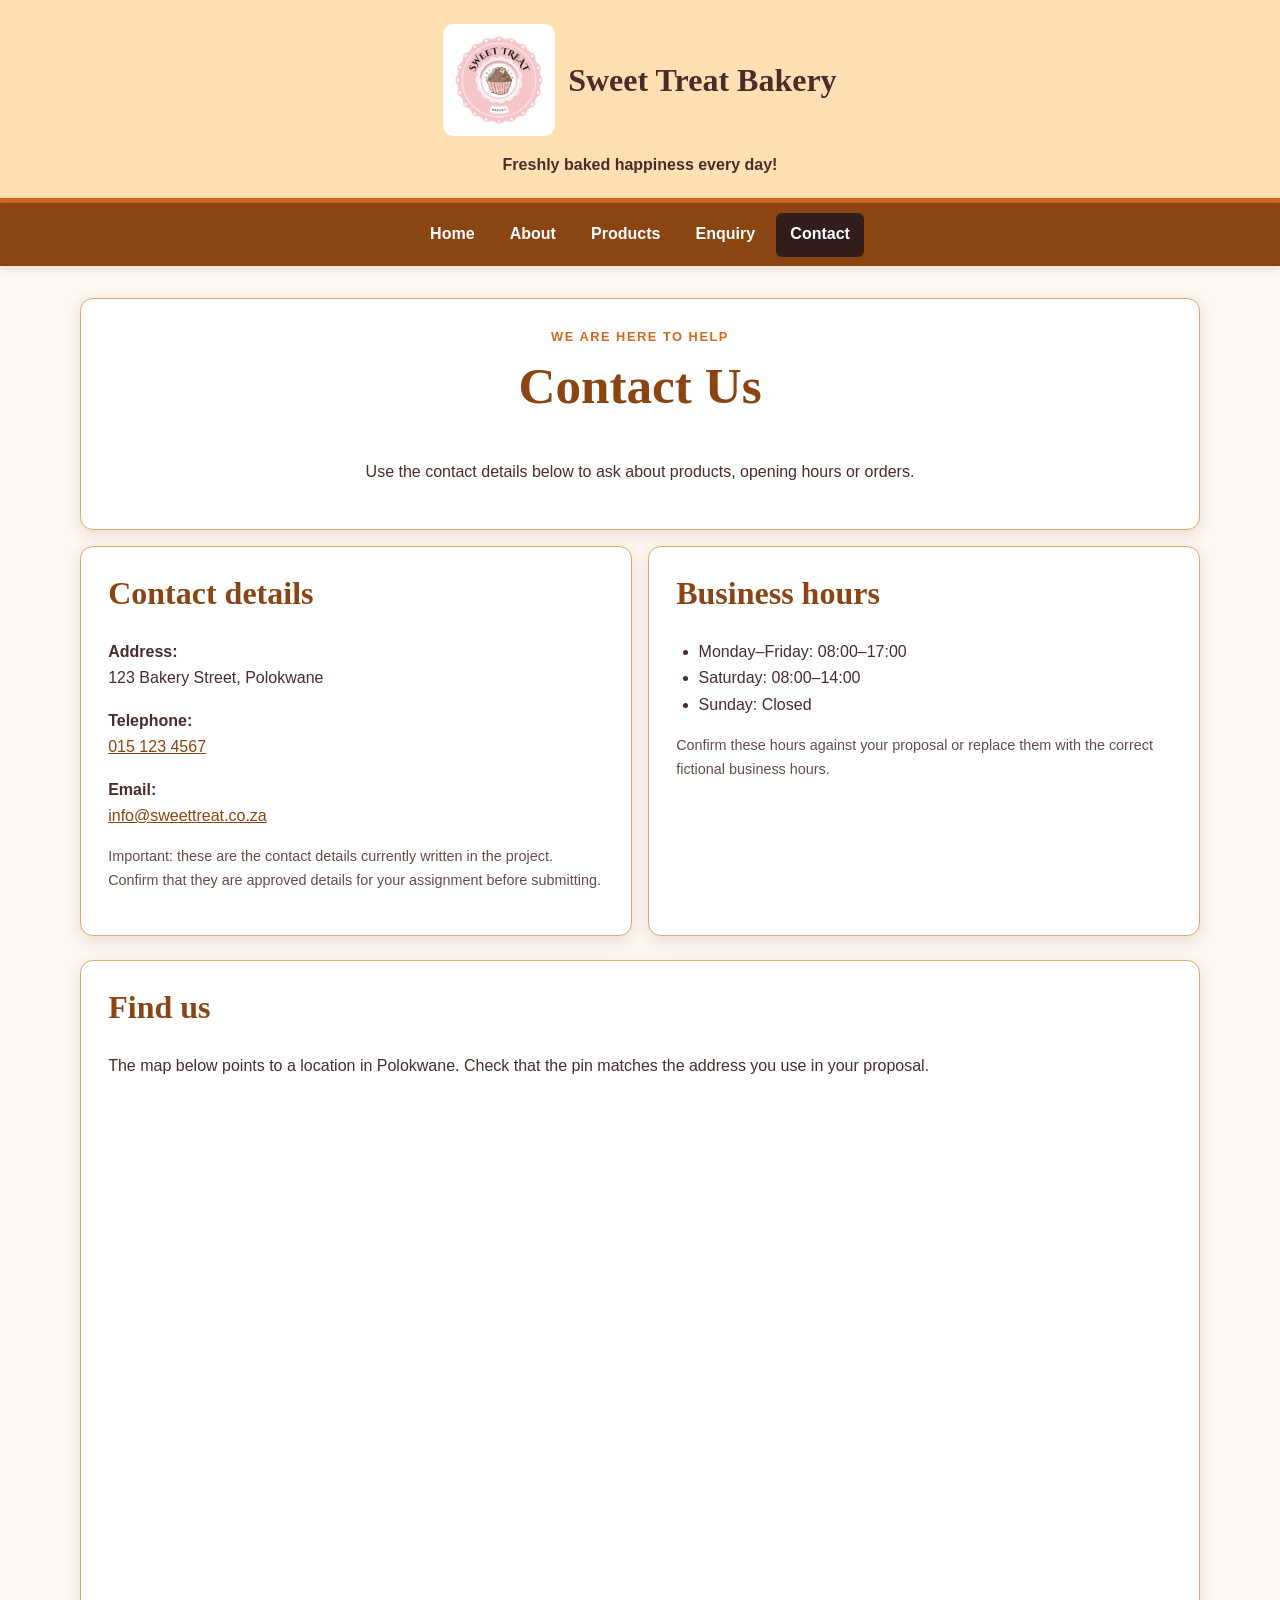
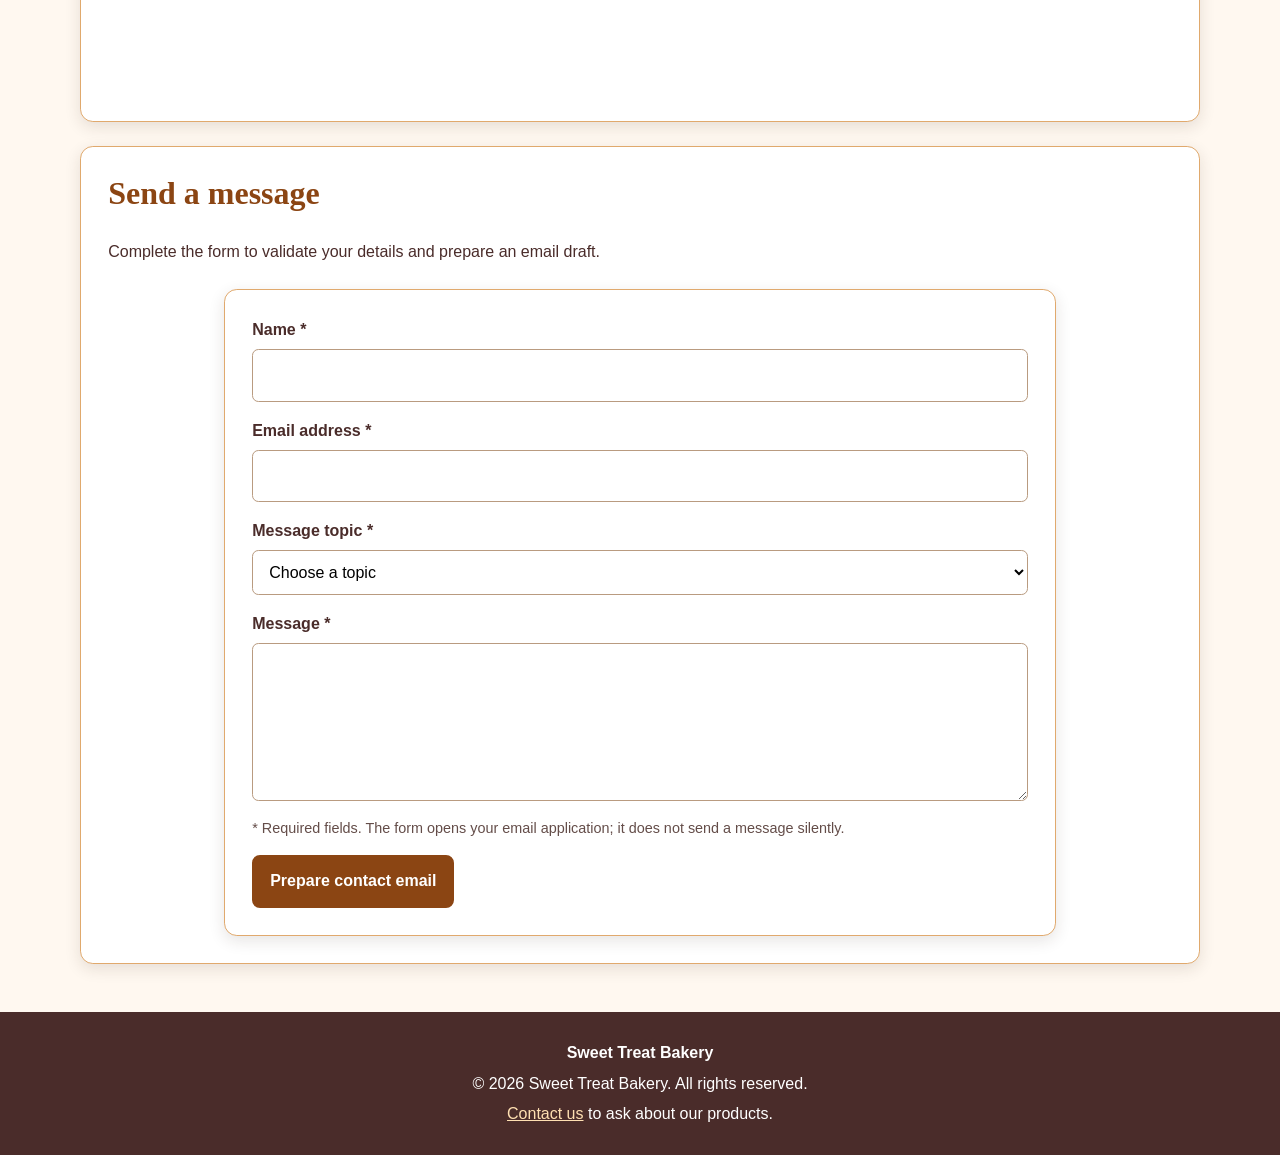
==== SweetTreatBakery/contact.html @ 924592d8 "first commit" ====
<!DOCTYPE html>
<html lang="en">
<head>
  <meta charset="UTF-8">
  <meta name="viewport" content="width=device-width, initial-scale=1.0">
  <meta name="description" content="Contact Sweet Treat Bakery by telephone or email, check the location map and prepare a message.">
  <meta name="robots" content="index, follow">
  <meta name="keywords" content="Sweet Treat Bakery contact, bakery contact details, Polokwane bakery, bakery opening hours">
  <title>Sweet Treat Bakery | Contact</title>
  <link rel="stylesheet" href="css/style.css">
  
  <script src="js/script.js" defer></script>
</head>
<body>
  <a class="skip-link" href="#main-content">Skip to main content</a>
  <header class="site-header">
    <a class="brand" href="index.html" aria-label="Sweet Treat Bakery home">
      <img src="images/logo.png" alt="Sweet Treat Bakery logo" width="120" height="120">
      <span>Sweet Treat Bakery</span>
    </a>
    <p class="tagline">Freshly baked happiness every day!</p>
  </header>
  <nav class="site-nav" aria-label="Main navigation">
    <ul>
      <li><a href="index.html" >Home</a></li>
      <li><a href="about.html" >About</a></li>
      <li><a href="services.html" >Products</a></li>
      <li><a href="enquiry.html" >Enquiry</a></li>
      <li><a href="contact.html" aria-current="page">Contact</a></li>
    </ul>
  </nav>
  <main id="main-content">
    <section class="page-intro"><p class="eyebrow">We are here to help</p><h1>Contact Us</h1><p>Use the contact details below to ask about products, opening hours or orders.</p></section>
    <div class="two-column">
      <section class="content-section"><h2>Contact details</h2><p><strong>Address:</strong><br>123 Bakery Street, Polokwane</p><p><strong>Telephone:</strong><br><a href="tel:+27151234567">015 123 4567</a></p><p><strong>Email:</strong><br><a href="mailto:info@sweettreat.co.za">info@sweettreat.co.za</a></p><p class="small-note">Important: these are the contact details currently written in the project. Confirm that they are approved details for your assignment before submitting.</p></section>
      <section class="content-section"><h2>Business hours</h2><ul><li>Monday–Friday: 08:00–17:00</li><li>Saturday: 08:00–14:00</li><li>Sunday: Closed</li></ul><p class="small-note">Confirm these hours against your proposal or replace them with the correct fictional business hours.</p></section>
    </div>
    <section class="content-section"><h2>Find us</h2><p>The map below points to a location in Polokwane. Check that the pin matches the address you use in your proposal.</p><div class="map-frame"><iframe title="Map showing the selected Polokwane location" src="https://www.google.com/maps?q=Polokwane%20Limpopo%20South%20Africa&output=embed" loading="lazy" referrerpolicy="strict-origin-when-cross-origin" allowfullscreen></iframe></div></section>
    <section class="content-section"><h2>Send a message</h2><p>Complete the form to validate your details and prepare an email draft.</p>
      <form class="form-card" id="contact-form" data-mailto="info@sweettreat.co.za" novalidate>
        <div id="contact-feedback" class="form-feedback" role="status" aria-live="polite"></div>
        <div class="form-field"><label for="contactname">Name *</label><input type="text" id="contactname" name="contactname" autocomplete="name" required minlength="2"></div>
        <div class="form-field"><label for="contactemail">Email address *</label><input type="email" id="contactemail" name="contactemail" autocomplete="email" required></div>
        <div class="form-field"><label for="contactsubject">Message topic *</label><select id="contactsubject" name="contactsubject" required><option value="">Choose a topic</option><option>Product question</option><option>Order enquiry</option><option>Opening hours</option><option>Other</option></select></div>
        <div class="form-field"><label for="contactmessage">Message *</label><textarea id="contactmessage" name="contactmessage" rows="5" required minlength="10"></textarea></div>
        <p class="small-note">* Required fields. The form opens your email application; it does not send a message silently.</p>
        <button type="submit">Prepare contact email</button>
      </form>
    </section>
  </main>
  <footer class="site-footer">
    <p><strong>Sweet Treat Bakery</strong></p>
    <p>&copy; 2026 Sweet Treat Bakery. All rights reserved.</p>
    <p><a href="contact.html">Contact us</a> to ask about our products.</p>
  </footer>
</body>
</html>
---- SweetTreatBakery/css/style.css ----
/* Sweet Treat Bakery: shared responsive stylesheet. */
:root{--brown:#4a2c2a;--brown-dark:#321d1b;--caramel:#8b4513;--orange:#d2691e;--cream:#fff8f0;--peach:#ffe0b2;--border:#e0a96d;--white:#fff;--shadow:0 0.3rem 1rem rgba(50,29,27,.12);--content:70rem}
*{box-sizing:border-box}html{scroll-behavior:smooth}body{margin:0;font-family:Arial,Helvetica,sans-serif;font-size:1rem;line-height:1.65;color:var(--brown);background:var(--cream)}img{display:block;max-width:100%;height:auto;border-radius:.65rem}a{color:var(--caramel)}a:hover{color:var(--orange)}a:focus-visible,button:focus-visible,input:focus-visible,select:focus-visible,textarea:focus-visible{outline:3px solid #1672c4;outline-offset:3px}h1,h2,h3{font-family:Georgia,'Times New Roman',serif;line-height:1.2;color:var(--caramel);margin-top:0}h1{font-size:clamp(2rem,4vw,3.2rem)}h2{font-size:clamp(1.45rem,2.5vw,2rem)}h3{font-size:1.2rem}p{margin-top:0}ul,ol{padding-left:1.4rem}.skip-link{position:absolute;top:-5rem;left:1rem;background:white;padding:.7rem;z-index:100}.skip-link:focus{top:1rem}.site-header{text-align:center;background:var(--peach);padding:1.5rem 1rem 1.2rem;border-bottom:.35rem solid var(--orange)}.brand{display:inline-flex;align-items:center;justify-content:center;gap:.8rem;text-decoration:none;color:var(--brown);font-family:Georgia,serif;font-size:clamp(1.35rem,3vw,2rem);font-weight:bold}.brand img{width:clamp(4.5rem,10vw,7rem);aspect-ratio:1;object-fit:contain}.tagline{margin:.5rem 0 0;font-weight:bold}.site-nav{position:sticky;top:0;z-index:20;background:var(--caramel);padding:.6rem 1rem;box-shadow:0 .15rem .5rem rgba(0,0,0,.12)}.site-nav ul{list-style:none;display:flex;flex-wrap:wrap;justify-content:center;align-items:center;gap:.4rem;margin:0;padding:0}.site-nav a{display:block;color:white;text-decoration:none;font-weight:bold;padding:.55rem .9rem;border-radius:.4rem;transition:background-color .2s ease,transform .2s ease}.site-nav a:hover,.site-nav a:focus-visible{background:var(--orange);color:white}.site-nav a:active{transform:scale(.97)}.site-nav a[aria-current=page]{background:var(--brown-dark)}main{max-width:var(--content);width:calc(100% - 2rem);margin:2rem auto 3rem}.hero{display:grid;grid-template-columns:1.05fr .95fr;align-items:center;gap:2rem;background:#fff;padding:clamp(1.2rem,3vw,2.5rem);border:1px solid var(--border);border-radius:1rem;box-shadow:var(--shadow)}.hero-copy p{max-width:38rem}.hero-image{width:100%;max-height:28rem;object-fit:cover}.eyebrow{text-transform:uppercase;letter-spacing:.12em;font-size:.8rem;font-weight:bold;color:var(--orange);margin-bottom:.5rem}.button-row{display:flex;flex-wrap:wrap;gap:.75rem;margin-top:1.4rem}.button-link,button{display:inline-block;border:2px solid var(--caramel);border-radius:.5rem;background:var(--caramel);color:white;padding:.7rem 1rem;font:inherit;font-weight:bold;text-decoration:none;cursor:pointer;transition:background-color .2s ease,color .2s ease,transform .2s ease}.button-link:hover,button:hover{background:var(--orange);border-color:var(--orange);color:white}.button-link:active,button:active{transform:scale(.98)}.button-outline{background:transparent;color:var(--caramel)}.button-outline:hover{color:white}.content-section,.page-intro,.product-tools,.form-card{margin-top:1.5rem;background:white;padding:clamp(1rem,2.5vw,1.7rem);border:1px solid var(--border);border-radius:.8rem;box-shadow:var(--shadow)}.page-intro{text-align:center}.page-intro>p{max-width:48rem;margin-left:auto;margin-right:auto}.intro-image{max-height:23rem;width:100%;object-fit:cover;margin:1rem auto 0}.feature-grid,.product-grid{display:grid;grid-template-columns:repeat(3,minmax(0,1fr));gap:1.2rem;margin-top:1rem}.feature-card,.product-card{overflow:hidden;border:1px solid var(--border);border-radius:.8rem;background:#fff;box-shadow:var(--shadow);transition:transform .2s ease,box-shadow .2s ease}.feature-card:hover,.product-card:hover{transform:translateY(-3px);box-shadow:0 .6rem 1.2rem rgba(50,29,27,.17)}.feature-card>img{width:100%;aspect-ratio:4/3;object-fit:cover;border-radius:0}.feature-card h3,.feature-card p{margin-left:1rem;margin-right:1rem}.feature-card h3{margin-top:1rem}.center-text{text-align:center;margin-top:1.3rem}.text-link{font-weight:bold}.steps-list li{margin:.5rem 0}.two-column{display:grid;grid-template-columns:repeat(2,minmax(0,1fr));gap:1rem}.two-column .content-section{margin-top:1rem}.product-tools{display:grid;grid-template-columns:1fr 1fr;gap:.5rem 1rem;align-items:center}.product-tools label{font-weight:bold}.product-tools input,.product-tools select{width:100%}.status-message{grid-column:1/-1;margin:.3rem 0 0}.product-card{display:flex;flex-direction:column}.image-button{border:0;padding:0;border-radius:0;background:transparent;width:100%;line-height:0}.image-button:hover{background:transparent;opacity:.92}.image-button img{width:100%;aspect-ratio:4/3;object-fit:cover;border-radius:0}.card-copy{padding:1rem;display:flex;flex-direction:column;align-items:flex-start;flex:1}.card-copy h2{margin-bottom:.5rem}.card-copy .text-link{margin-top:auto}.notice{padding:1rem;background:#fff1d8;border-left:.35rem solid var(--orange);border-radius:.4rem}.lightbox{position:fixed;inset:0;z-index:100;background:rgba(20,12,10,.92);display:flex;flex-direction:column;align-items:center;justify-content:center;padding:2rem}.lightbox[hidden]{display:none}.lightbox img{max-width:min(90vw,65rem);max-height:78vh;object-fit:contain}.lightbox p{color:white;margin-top:.8rem}.lightbox-close{position:absolute;right:1rem;top:1rem;font-size:2rem;line-height:1;padding:.35rem .8rem}.form-card{max-width:52rem;margin-left:auto;margin-right:auto}.form-card fieldset{border:1px solid #e7c7a1;border-radius:.6rem;padding:1rem;margin:0 0 1rem}.form-card legend{padding:0 .4rem;font-family:Georgia,serif;font-weight:bold;color:var(--caramel)}.form-field{display:flex;flex-direction:column;gap:.35rem;margin-bottom:1rem}.form-field label,.field-label{font-weight:bold}.form-field input,.form-field select,.form-field textarea,.product-tools input,.product-tools select{width:100%;padding:.75rem;border:1px solid #b99b80;border-radius:.4rem;font:inherit;background:#fff}.form-field textarea{resize:vertical}.form-field input:focus,.form-field select:focus,.form-field textarea:focus{border-color:var(--caramel)}.choice-row{display:flex;flex-wrap:wrap;gap:1rem}.choice-row label{display:inline-flex;align-items:center;gap:.4rem;font-weight:normal}.choice-row input{width:auto;accent-color:var(--caramel)}.small-note{font-size:.9rem;color:#644d49}.form-feedback{margin-bottom:.8rem;font-weight:bold}.form-feedback:empty{display:none}.form-feedback.error{padding:.8rem;background:#fff0f0;border-left:4px solid #b00020;color:#8a0018}.form-feedback.success{padding:.8rem;background:#edf8ec;border-left:4px solid #287a2b;color:#205b23}.map-frame{position:relative;width:100%;aspect-ratio:16/9;min-height:18rem}.map-frame iframe{position:absolute;inset:0;width:100%;height:100%;border:0;border-radius:.6rem}.site-footer{text-align:center;background:var(--brown);color:white;padding:1.5rem 1rem}.site-footer p{margin:.25rem}.site-footer a{color:#ffe0b2}.site-footer a:hover{color:white}@media(max-width:850px){.hero{grid-template-columns:1fr}.hero-image{max-height:22rem}.feature-grid,.product-grid{grid-template-columns:repeat(2,minmax(0,1fr))}.site-nav{position:static}}@media(max-width:600px){body{font-size:.97rem}.site-header{padding:1rem .7rem}.brand{flex-direction:column;gap:.3rem}.site-nav ul{display:grid;grid-template-columns:repeat(2,minmax(0,1fr));gap:.35rem}.site-nav li:last-child{grid-column:1/-1}.site-nav a{text-align:center;padding:.65rem .35rem}.feature-grid,.product-grid,.two-column{grid-template-columns:1fr}.product-tools{grid-template-columns:1fr}.status-message{grid-column:auto}main{width:calc(100% - 1rem);margin:1rem auto 2rem}.hero{padding:1rem;gap:1rem}.button-row{flex-direction:column}.button-link,button{width:100%;text-align:center}.map-frame{min-height:15rem}.form-card fieldset{padding:.7rem}.lightbox{padding:1rem}}
@media(prefers-reduced-motion:reduce){html{scroll-behavior:auto}*,*::before,*::after{transition:none!important;animation:none!important}}
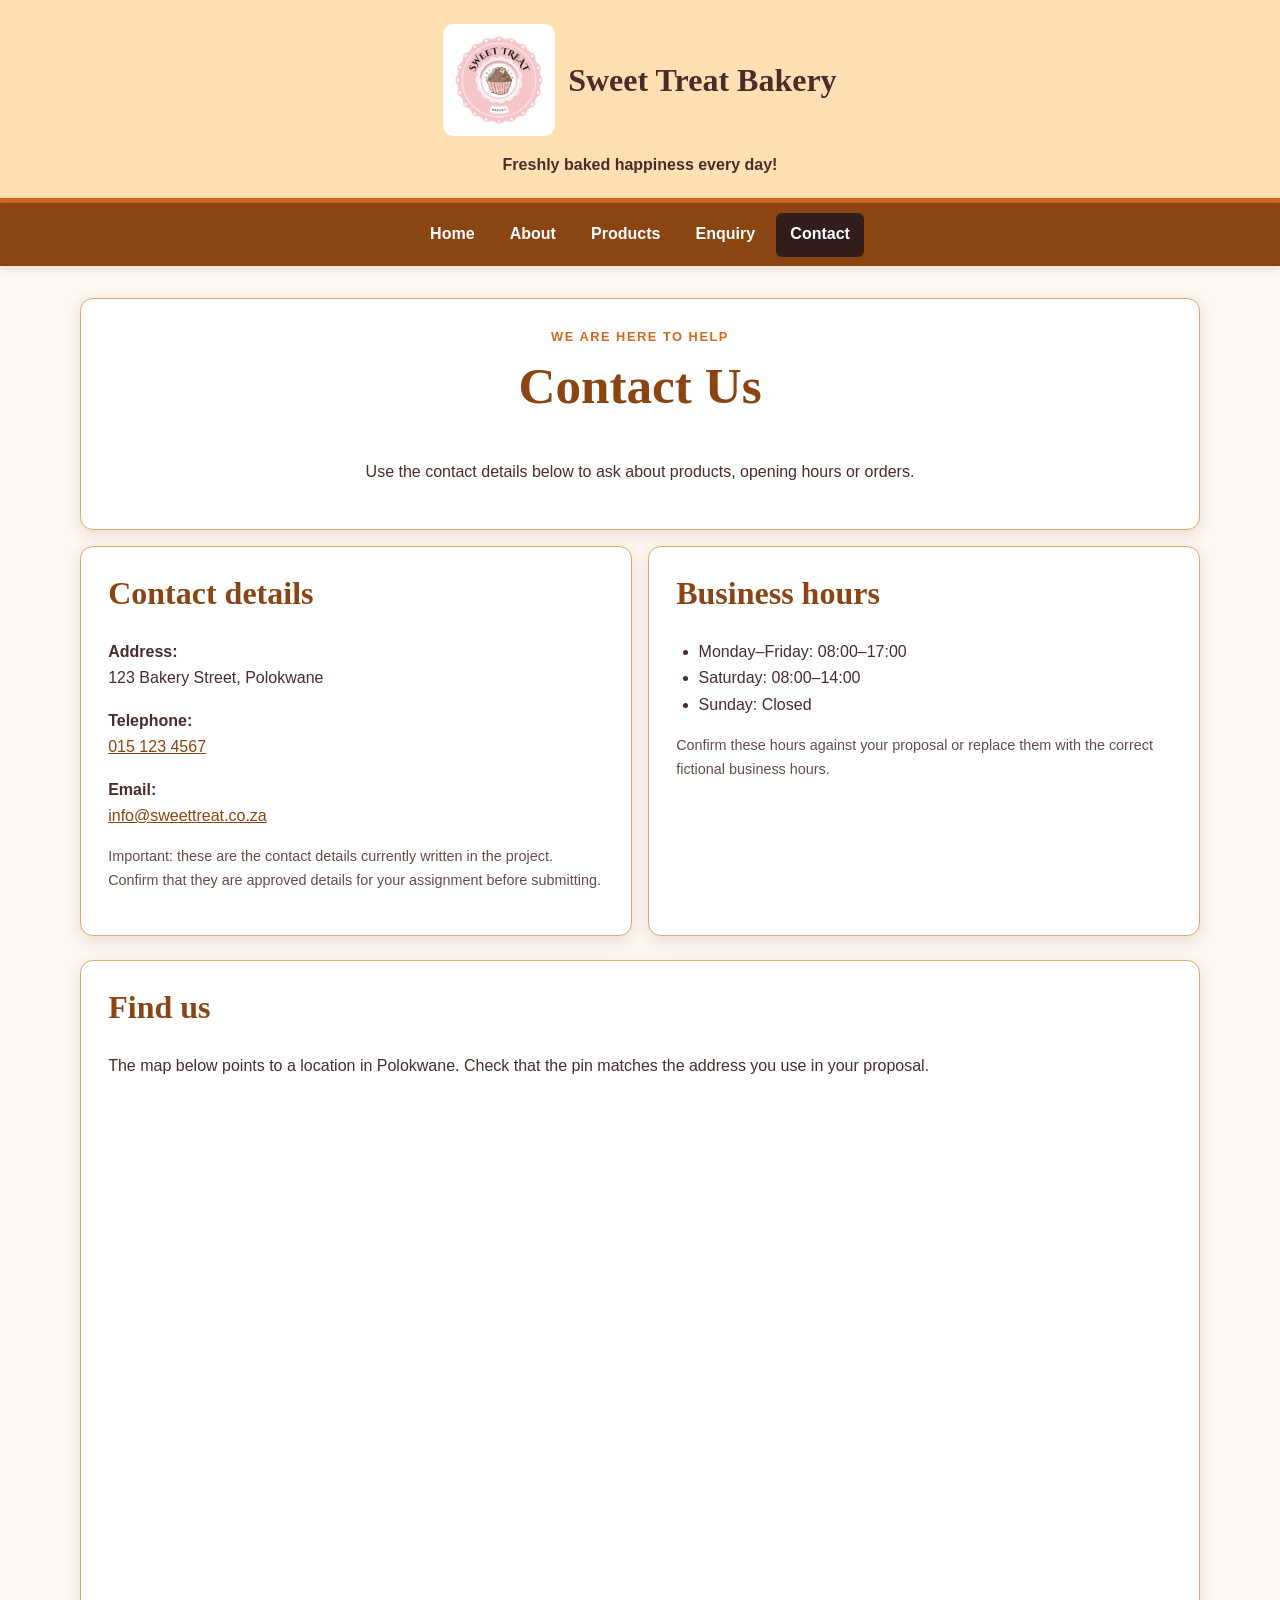
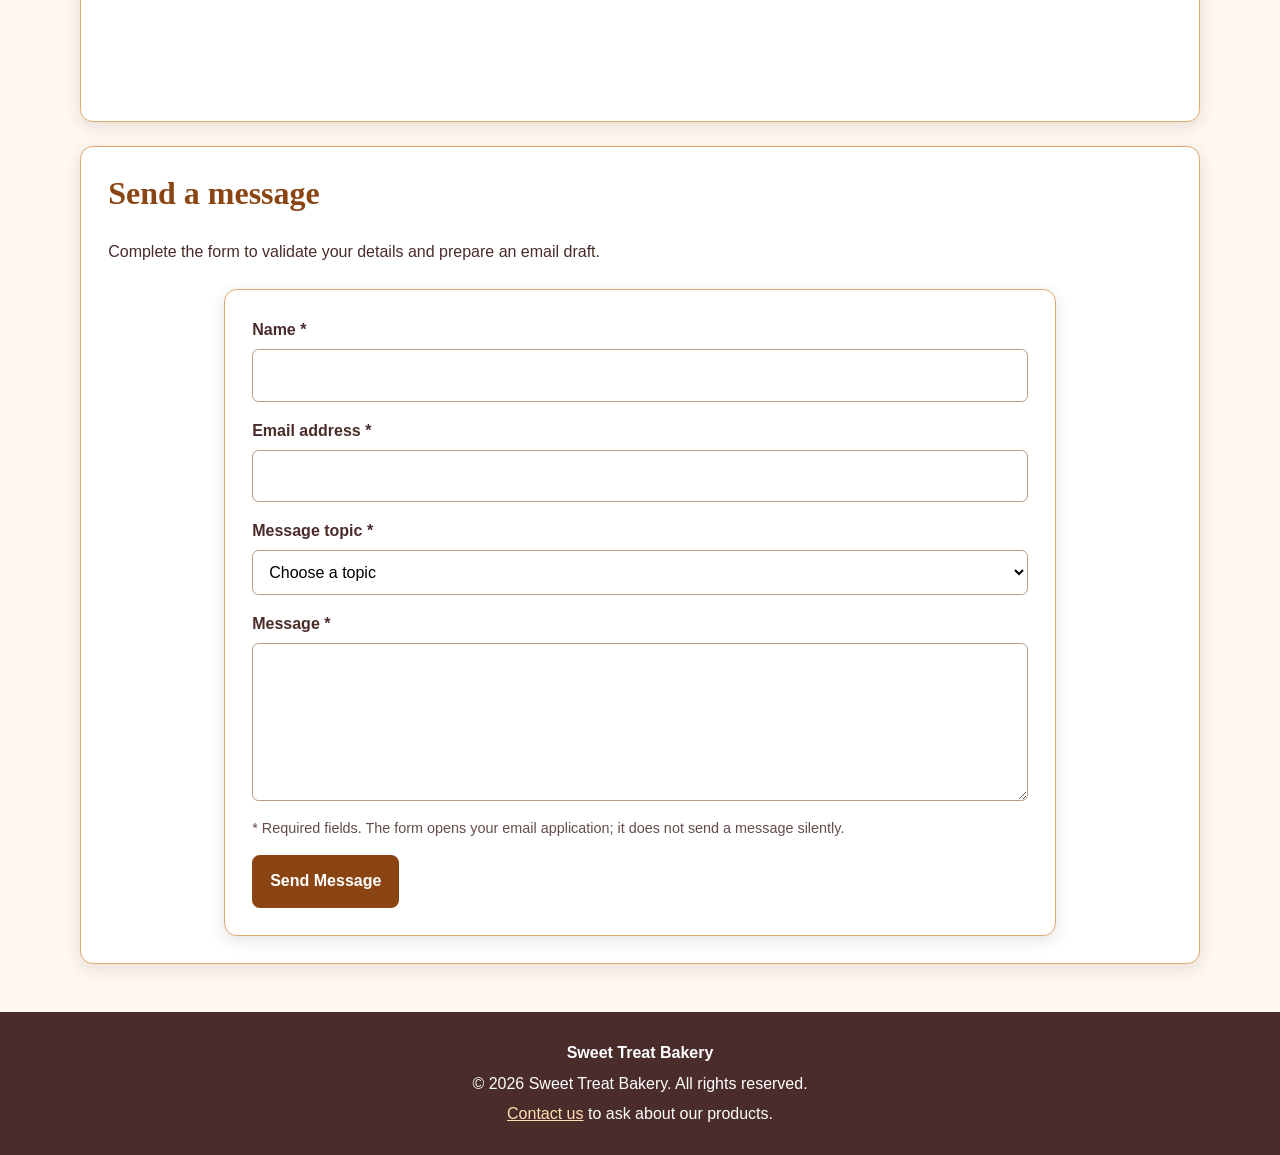
==== commit cf23464f: "Update contact form to use Web3Forms API" ====
--- a/SweetTreatBakery/contact.html
+++ b/SweetTreatBakery/contact.html
@@ -37,14 +37,26 @@
     </div>
     <section class="content-section"><h2>Find us</h2><p>The map below points to a location in Polokwane. Check that the pin matches the address you use in your proposal.</p><div class="map-frame"><iframe title="Map showing the selected Polokwane location" src="https://www.google.com/maps?q=Polokwane%20Limpopo%20South%20Africa&output=embed" loading="lazy" referrerpolicy="strict-origin-when-cross-origin" allowfullscreen></iframe></div></section>
     <section class="content-section"><h2>Send a message</h2><p>Complete the form to validate your details and prepare an email draft.</p>
-      <form class="form-card" id="contact-form" data-mailto="info@sweettreat.co.za" novalidate>
+      <form class="form-card" id="contact-form"
+      action="https://api.web3forms.com/submit"
+      method="POST" novalidate>
+        <input type="hidden" name="access_key" value="PASTE_YOUR_ACCESS_KEY_HERE">
+
+<input type="hidden" name="subject"
+       value="Sweet Treat Bakery Contact Message">
+
+<input type="hidden" name="from_name"
+       value="Sweet Treat Bakery Website">
+
+<input type="checkbox" name="botcheck"
+       style="display:none;">
         <div id="contact-feedback" class="form-feedback" role="status" aria-live="polite"></div>
         <div class="form-field"><label for="contactname">Name *</label><input type="text" id="contactname" name="contactname" autocomplete="name" required minlength="2"></div>
         <div class="form-field"><label for="contactemail">Email address *</label><input type="email" id="contactemail" name="contactemail" autocomplete="email" required></div>
         <div class="form-field"><label for="contactsubject">Message topic *</label><select id="contactsubject" name="contactsubject" required><option value="">Choose a topic</option><option>Product question</option><option>Order enquiry</option><option>Opening hours</option><option>Other</option></select></div>
         <div class="form-field"><label for="contactmessage">Message *</label><textarea id="contactmessage" name="contactmessage" rows="5" required minlength="10"></textarea></div>
         <p class="small-note">* Required fields. The form opens your email application; it does not send a message silently.</p>
-        <button type="submit">Prepare contact email</button>
+        <button type="submit">Send Message</button>
       </form>
     </section>
   </main>
